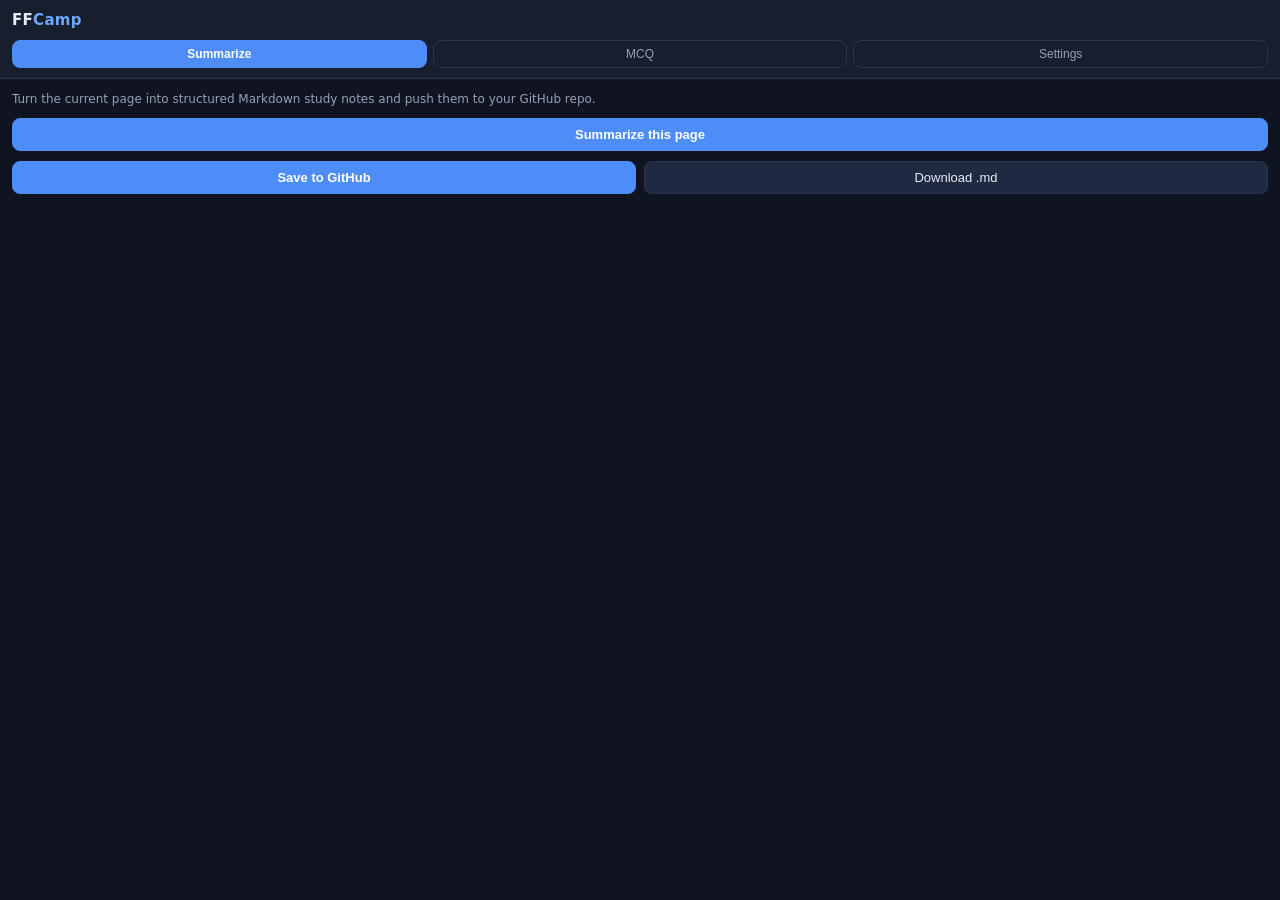
==== sidepanel.html @ 63c16f35 "v1.4.1: auto-correct broken folder settings to docs/summaries" ====
<!DOCTYPE html>
<html lang="en">
<head>
  <meta charset="utf-8" />
  <meta name="viewport" content="width=device-width, initial-scale=1" />
  <title>FFCamp AI</title>
  <link rel="stylesheet" href="sidepanel.css" />
</head>
<body>
  <header>
    <div class="logo">FF<span>Camp</span></div>
    <nav>
      <button class="tab active" data-tab="summarize">Summarize</button>
      <button class="tab" data-tab="mcq">MCQ</button>
      <button class="tab" data-tab="settings">Settings</button>
    </nav>
  </header>

  <main>
    <!-- ============ SUMMARIZE ============ -->
    <section id="tab-summarize" class="panel active">
      <p class="hint">
        Turn the current page into structured Markdown study notes and push them
        to your GitHub repo.
      </p>
      <div class="row">
        <button id="btn-summarize" class="btn primary wide">Summarize this page</button>
      </div>
      <div id="sum-status" class="status" hidden></div>
      <pre id="md-preview" class="preview" hidden></pre>
      <div id="sum-actions" class="row gap" hidden>
        <button id="btn-github" class="btn primary grow">Save to GitHub</button>
        <button id="btn-download" class="btn grow">Download .md</button>
      </div>
    </section>

    <!-- ============ MCQ ============ -->
    <section id="tab-mcq" class="panel">
      <div class="row gap">
        <button id="btn-autosolve" class="btn primary grow">
          Fetch MCQs &amp; answer
        </button>
        <button id="btn-next" class="btn">Next</button>
      </div>
      <p class="hint">Next presses “Check your answer”, then auto-clicks “Submit and go to next challenge” when it appears.</p>
      <p class="hint center">— or paste questions below —</p>
      <textarea
        id="mcq-input"
        rows="8"
        placeholder="1. What is the capital of France?
A) Berlin
B) Paris
C) Rome
D) Madrid

2. Which data structure uses FIFO order? ..."
      ></textarea>
      <div class="row">
        <button id="btn-solve" class="btn primary wide">Solve</button>
      </div>
      <div id="mcq-status" class="status" hidden></div>
      <div id="mcq-results"></div>
    </section>

    <!-- ============ SETTINGS ============ -->
    <section id="tab-settings" class="panel">
      <h3>OpenRouter</h3>
      <label>API key
        <input id="set-or-key" type="password" autocomplete="off" placeholder="sk-or-v1-..." />
      </label>
      <label>Model
        <input id="set-model" autocomplete="off" placeholder="openrouter/free" />
      </label>

      <h3>GitHub</h3>
      <label>Token (Contents: Read &amp; Write)
        <input id="set-gh-token" type="password" autocomplete="off" placeholder="github_pat_..." />
      </label>
      <label>Repo (owner/name)
        <input id="set-repo" autocomplete="off" placeholder="jamestheogcoder/ffcamp_extension" />
      </label>
      <label>Branch
        <input id="set-branch" autocomplete="off" placeholder="main" />
      </label>
      <label>Folder in repo (leave as docs/summaries)
        <input id="set-folder" autocomplete="off" placeholder="docs/summaries" />
      </label>

      <div class="row">
        <button id="btn-save-settings" class="btn primary wide">Save settings</button>
      </div>
      <div class="row">
        <button id="btn-test" class="btn wide">Test connections</button>
      </div>
      <span id="settings-status" class="status" hidden></span>
      <pre id="test-results" class="preview" hidden></pre>
    </section>
  </main>

  <script src="sidepanel.js"></script>
</body>
</html>
---- sidepanel.css ----
:root {
  --bg: #0f1420;
  --bg-2: #171e2e;
  --bg-3: #1f2940;
  --border: #2a3550;
  --text: #e7ecf5;
  --muted: #93a0b8;
  --accent: #4e8df7;
  --accent-2: #6ea6ff;
  --ok: #4ade80;
  --err: #f87171;
}

* { box-sizing: border-box; margin: 0; padding: 0; }

body {
  font: 13px/1.45 system-ui, -apple-system, "Segoe UI", sans-serif;
  background: var(--bg);
  color: var(--text);
  min-width: 320px;
}

/* ---------- header ---------- */
header {
  padding: 10px 12px;
  background: var(--bg-2);
  border-bottom: 1px solid var(--border);
}
.logo {
  font-size: 15px;
  font-weight: 700;
  letter-spacing: .3px;
  margin-bottom: 8px;
}
.logo span { color: var(--accent-2); }
nav { display: flex; gap: 6px; }
.tab {
  flex: 1;
  padding: 6px 4px;
  background: transparent;
  color: var(--muted);
  border: 1px solid var(--border);
  border-radius: 8px;
  cursor: pointer;
  font-size: 12px;
}
.tab:hover { color: var(--text); border-color: var(--accent); }
.tab.active {
  background: var(--accent);
  border-color: var(--accent);
  color: #fff;
  font-weight: 600;
}

/* ---------- layout ---------- */
main { padding: 12px; }
.panel { display: none; }
.panel.active { display: block; }

.hint { color: var(--muted); font-size: 12px; margin-bottom: 10px; }
.hint.center { text-align: center; margin-top: 10px; }

h3 {
  font-size: 12px;
  text-transform: uppercase;
  letter-spacing: .8px;
  color: var(--accent-2);
  margin: 14px 0 6px;
}
h3:first-of-type { margin-top: 0; }

.row { display: flex; margin-top: 10px; }
.row.gap { gap: 8px; }
.grow { flex: 1; }
.wide { width: 100%; }

/* ---------- controls ---------- */
.btn {
  padding: 8px 12px;
  background: var(--bg-3);
  color: var(--text);
  border: 1px solid var(--border);
  border-radius: 8px;
  cursor: pointer;
  font-size: 13px;
}
.btn:hover { border-color: var(--accent); }
.btn.primary {
  background: var(--accent);
  border-color: var(--accent);
  color: #fff;
  font-weight: 600;
}
.btn.primary:hover { background: var(--accent-2); }
.btn:disabled { opacity: .5; cursor: not-allowed; }

textarea,
input {
  width: 100%;
  padding: 8px 10px;
  background: var(--bg-2);
  border: 1px solid var(--border);
  border-radius: 8px;
  color: var(--text);
  font: inherit;
  resize: vertical;
}
textarea:focus,
input:focus { outline: none; border-color: var(--accent); }

label {
  display: block;
  color: var(--muted);
  font-size: 12px;
  margin: 8px 0 2px;
}
label input { margin-top: 3px; }

/* ---------- status / preview / results ---------- */
.status {
  margin-top: 10px;
  padding: 8px 10px;
  border-radius: 8px;
  background: var(--bg-2);
  border: 1px solid var(--border);
  color: var(--muted);
  font-size: 12px;
  word-break: break-word;
}
.status.ok { border-color: var(--ok); color: var(--ok); }
.status.err { border-color: var(--err); color: var(--err); }

.preview {
  margin-top: 10px;
  max-height: 300px;
  overflow: auto;
  white-space: pre-wrap;
  word-break: break-word;
  background: var(--bg-2);
  border: 1px solid var(--border);
  border-radius: 8px;
  padding: 10px;
  font: 11.5px/1.5 ui-monospace, "SF Mono", Menlo, monospace;
  color: var(--text);
}

.card {
  margin-top: 10px;
  padding: 10px;
  background: var(--bg-2);
  border: 1px solid var(--border);
  border-radius: 10px;
}
.card .q { font-weight: 600; margin-bottom: 6px; }
.badge {
  display: inline-block;
  min-width: 22px;
  text-align: center;
  padding: 2px 7px;
  margin-bottom: 6px;
  border-radius: 999px;
  background: var(--ok);
  color: #052e16;
  font-weight: 700;
  font-size: 12px;
}
.card .why { color: var(--muted); font-size: 12px; white-space: pre-wrap; }
.raw {
  margin-top: 10px;
  white-space: pre-wrap;
  word-break: break-word;
  background: var(--bg-2);
  border: 1px solid var(--border);
  border-radius: 8px;
  padding: 10px;
  font: 11.5px/1.5 ui-monospace, Menlo, monospace;
}
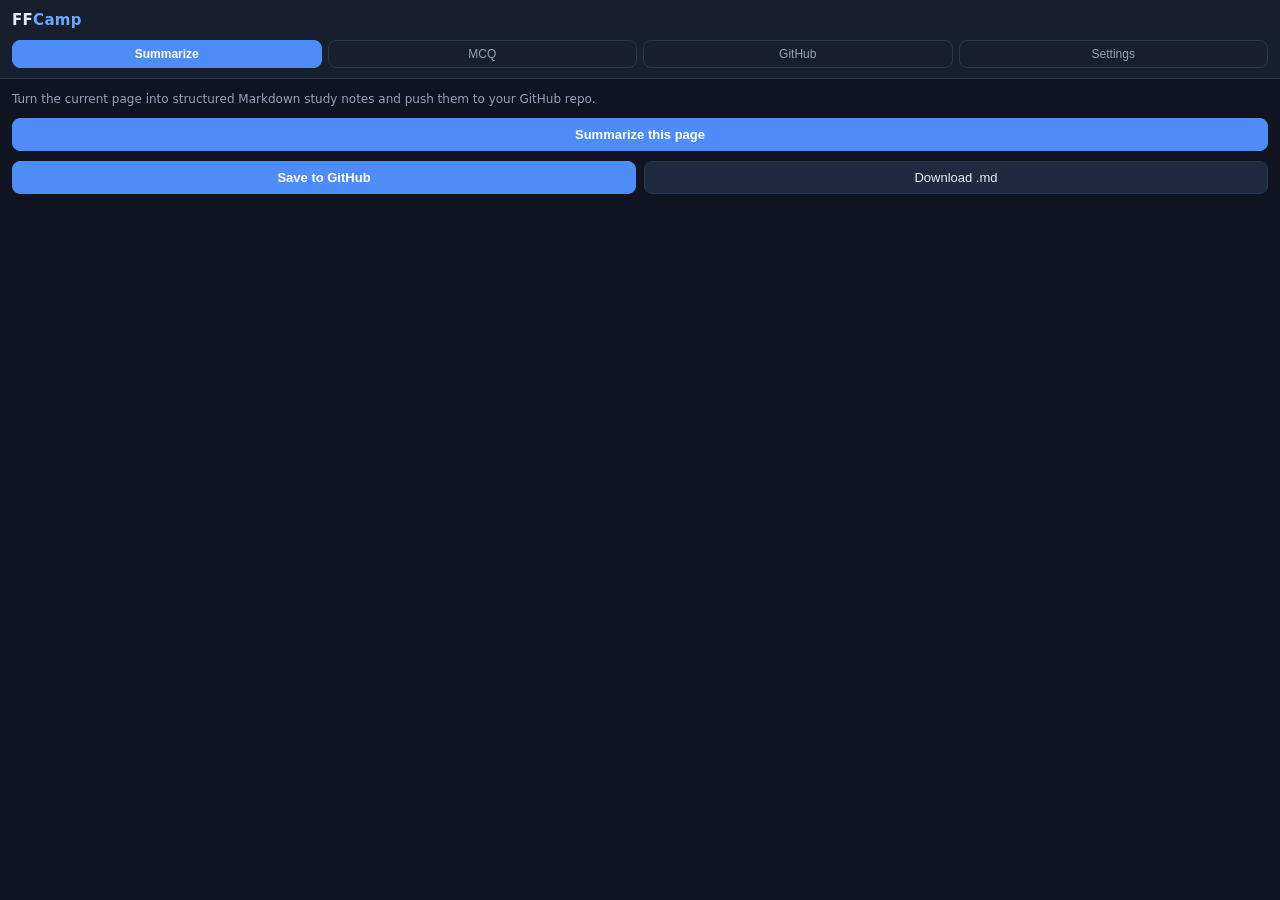
==== commit 80927c7e: "v1.9.0: Settings shows account list first (click to open provider editor); GitHub moved to its own t" ====
--- a/sidepanel.html
+++ b/sidepanel.html
@@ -12,6 +12,7 @@
     <nav>
       <button class="tab active" data-tab="summarize">Summarize</button>
       <button class="tab" data-tab="mcq">MCQ</button>
+      <button class="tab" data-tab="github">GitHub</button>
       <button class="tab" data-tab="settings">Settings</button>
     </nav>
   </header>
@@ -62,19 +63,11 @@
       <div id="mcq-results"></div>
     </section>
 
-    <!-- ============ SETTINGS ============ -->
-    <section id="tab-settings" class="panel">
-      <h3>OpenRouter</h3>
-      <label>API key
-        <input id="set-or-key" type="password" autocomplete="off" placeholder="sk-or-v1-..." />
-      </label>
-      <label>Model
-        <input id="set-model" autocomplete="off" placeholder="openrouter/free" />
-      </label>
-
+    <!-- ============ GITHUB ============ -->
+    <section id="tab-github" class="panel">
       <h3>GitHub</h3>
       <label>Token (Contents: Read &amp; Write)
-        <input id="set-gh-token" type="password" autocomplete="off" placeholder="github_pat_..." />
+        <input id="set-gh-token" type="password" autocomplete="off" placeholder="ghp_ / github_pat_ / gho_" />
       </label>
       <label>Repo (owner/name)
         <input id="set-repo" autocomplete="off" placeholder="jamestheogcoder/ffcamp_extension" />
@@ -85,15 +78,45 @@
       <label>Folder in repo (leave as docs/summaries)
         <input id="set-folder" autocomplete="off" placeholder="docs/summaries" />
       </label>
+      <div class="row">
+        <button id="btn-save-github" class="btn primary wide">Save GitHub settings</button>
+      </div>
+      <span id="gh-status" class="status" hidden></span>
+    </section>
 
+    <!-- ============ SETTINGS ============ -->
+    <section id="tab-settings" class="panel">
+      <h3>AI Accounts — raced in parallel ⚡</h3>
+      <p class="hint">Click an account to configure it. Checkboxes decide who races.</p>
+      <div id="acct-list"></div>
       <div class="row">
-        <button id="btn-save-settings" class="btn primary wide">Save settings</button>
+        <button id="b-acct-add" class="btn wide">+ Add account</button>
       </div>
-      <div class="row">
-        <button id="btn-test" class="btn wide">Test connections</button>
+
+      <div id="provider-editor" hidden>
+        <h3>Provider (edits selected account)</h3>
+        <div class="ptabs">
+          <button class="ptab active" data-cat="openai">OpenAI-Compatible</button>
+          <button class="ptab" data-cat="anthropic">Anthropic-Compatible</button>
+        </div>
+        <label>Preset / endpoint
+          <select id="set-base-select"></select>
+        </label>
+        <label>Base URL
+          <input id="set-base" autocomplete="off" placeholder="https://.../v1" />
+        </label>
+        <label>API key
+          <input id="set-prov-key" type="password" autocomplete="off" placeholder="paste your key" />
+        </label>
+        <label>Model
+          <input id="set-model" autocomplete="off" list="" placeholder="provider/model-id" />
+        </label>
+        <div class="row">
+          <button id="btn-save-acct" class="btn primary wide">Save account</button>
+        </div>
       </div>
+
       <span id="settings-status" class="status" hidden></span>
-      <pre id="test-results" class="preview" hidden></pre>
     </section>
   </main>
 
--- a/sidepanel.css
+++ b/sidepanel.css
@@ -69,6 +69,33 @@
 }
 h3:first-of-type { margin-top: 0; }
 
+.ptabs { display: flex; gap: 6px; margin-bottom: 8px; }
+
+#acct-list { display: flex; flex-direction: column; gap: 5px; margin-bottom: 4px; }
+.acct {
+  display: flex; align-items: center; gap: 7px; padding: 6px 9px;
+  background: var(--bg-2); border: 1px solid var(--border); border-radius: 8px;
+  font-size: 12px; cursor: pointer;
+}
+.acct:hover { border-color: var(--accent); }
+.acct.active { border-color: var(--accent); box-shadow: inset 2px 0 0 var(--accent); }
+.acct.off { opacity: .45; }
+.acct-name { flex: 1; overflow: hidden; text-overflow: ellipsis; white-space: nowrap; }
+.abtn { background: none; border: none; color: var(--muted); cursor: pointer; font-size: 12px; padding: 1px 3px; }
+.abtn:hover { color: var(--text); }
+.ptab {
+  flex: 1; padding: 6px 4px; background: transparent; color: var(--muted);
+  border: 1px solid var(--border); border-radius: 8px; cursor: pointer; font-size: 11.5px;
+}
+.ptab:hover { color: var(--text); border-color: var(--accent); }
+.ptab.active { background: var(--accent); border-color: var(--accent); color: #fff; font-weight: 600; }
+
+select {
+  width: 100%; padding: 8px 10px; background: var(--bg-2); color: var(--text);
+  border: 1px solid var(--border); border-radius: 8px; font: inherit; outline: none;
+}
+select:focus { border-color: var(--accent); }
+
 .row { display: flex; margin-top: 10px; }
 .row.gap { gap: 8px; }
 .grow { flex: 1; }
